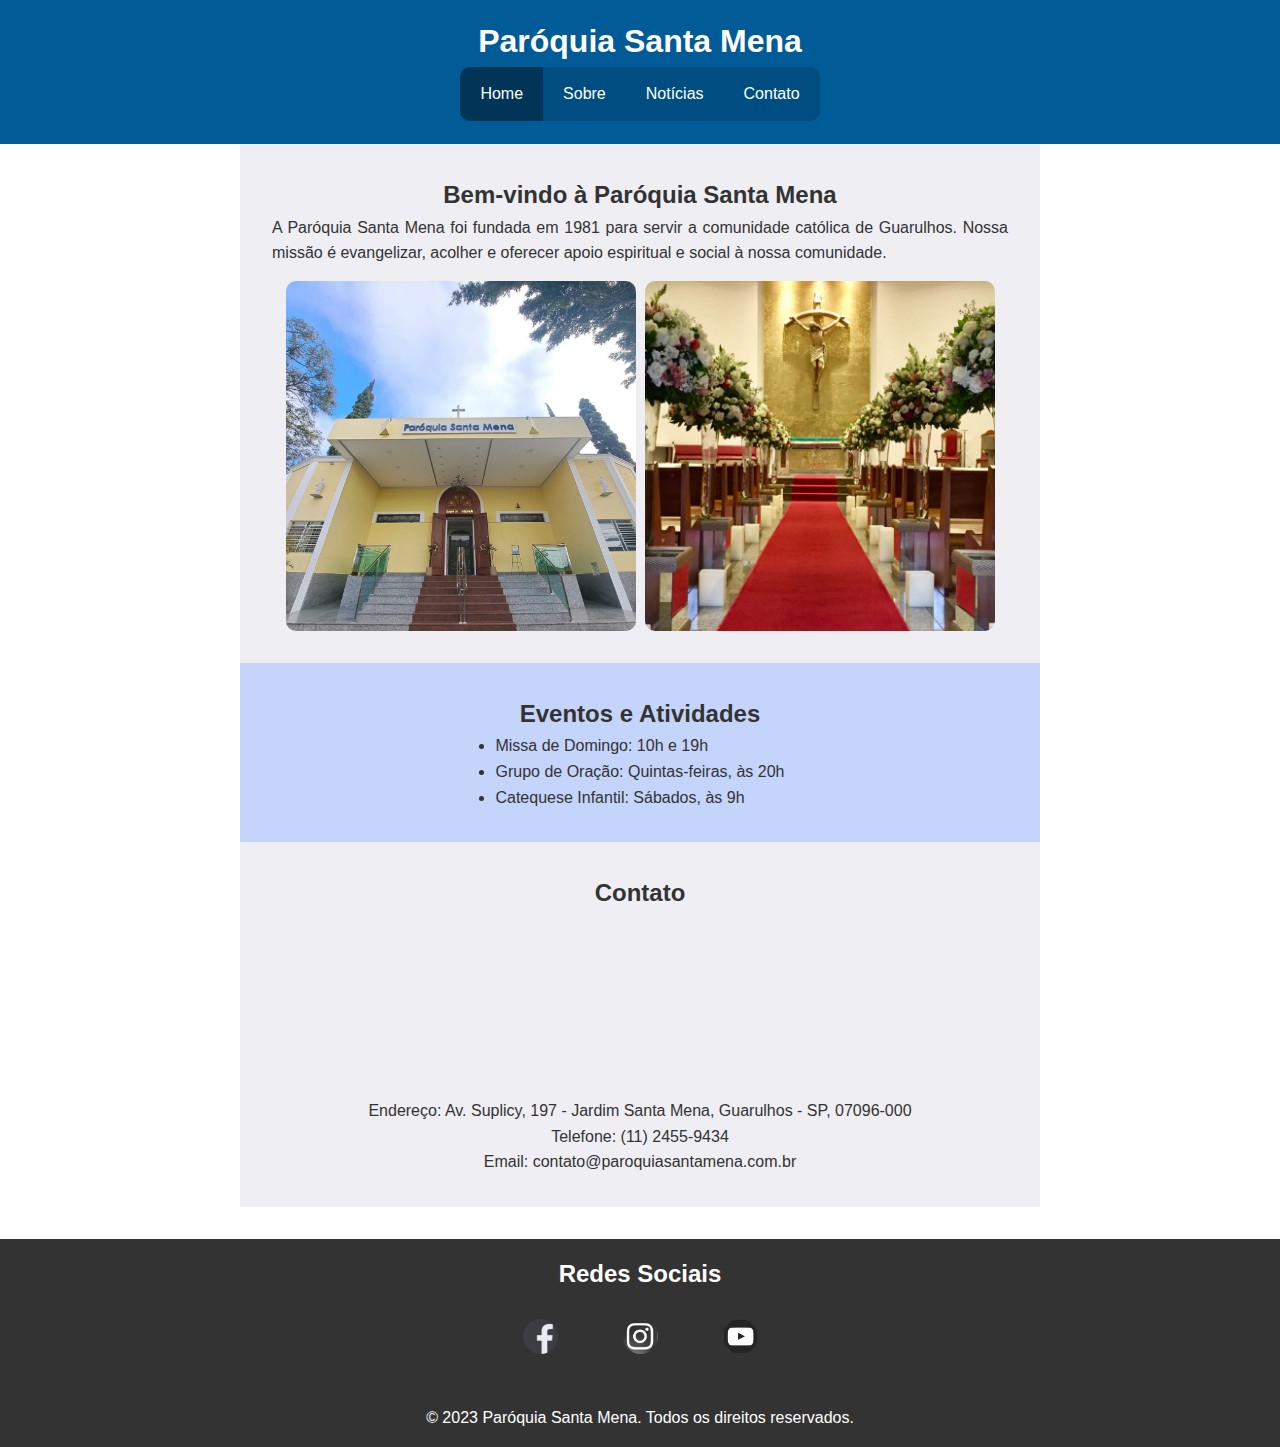
==== Projeto-SantaMena/index.html @ f87f3e2e "projeto atualizado" ====
<!DOCTYPE html>
<html lang="pt-BR">
<head>
    <meta charset="UTF-8">
    <meta name="viewport" content="width=device-width, initial-scale=1.0">
    <!--Favicon-->
    <link rel="shortcut icon" href="imagens/logos/logo-minimalista.jpeg" type="image/x-icon">
    <!--Versão Mobile-->
    <link rel="stylesheet" href="styles.css">
    <!--Versão de Outros monitores-->
    <link rel="stylesheet" href="style2.css">
    <title>Paróquia Santa Mena - Guarulhos</title>
</head>
<body>

    <!-- Cabeçalho e Navegação -->
    <header>
        <h1>Paróquia Santa Mena</h1>
        <!--Menu fixo-->
        <div id="nav-menufix">
            <a href="#" class="active" target="_self" >Home</a>
            <a href="sobre.html" target="_self" >Sobre</a>
            <a href="Notícias.html" target="_self">Notícias</a>
            <a href="#contato" target="_self">Contato</a>
        </div>
        
        <!-- Ícone do Menu Hamburguer -->
        <div class="menu-icon" onclick="toggleMenu()">&#9776;</div>
    </header>
    
    <!-- Menu Interativo -->
    <nav class="nav-menu">
        <!-- Botão de Fechar -->
        <div class="close-menu" onclick="toggleMenu()">×</div>
        <ul>
            <li><a href="sobre.html" target="_self" onclick="toggleMenu()">Sobre</a></li>
            <li><a href="Notícias.html" target="_self" onclick="toggleMenu()">Notícias</a></li>
            <li><a href="#contato" onclick="toggleMenu()">Contato</a></li>
        </ul>
    </nav>

    <!-- Seção de Introdução -->
    <section id="sobre">
        <h2>Bem-vindo à Paróquia Santa Mena</h2>
        <p>A Paróquia Santa Mena foi fundada em 1981 para servir a comunidade católica de Guarulhos. Nossa missão é evangelizar, acolher e oferecer apoio espiritual e social à nossa comunidade.</p>
        <div id="img">
            <div class="sobre-img1"></div>
            <div class="sobre-img2"></div>
        </div>
    </section>

    <!-- Seção de Eventos -->
    <section id="eventos">
        <h2>Eventos e Atividades</h2>
        <ul>
            <li>Missa de Domingo: 10h e 19h</li>
            <li>Grupo de Oração: Quintas-feiras, às 20h</li>
            <li>Catequese Infantil: Sábados, às 9h</li>
        </ul>
    </section>

    <!-- Seção de Contato -->
    <section id="contato">
        <h2>Contato</h2>
        <iframe src="https://www.google.com/maps/embed?pb=!1m18!1m12!1m3!1d769.4774090948254!2d-46.54169768321713!3d-23.45064980503465!2m3!1f0!2f0!3f0!3m2!1i1024!2i768!4f13.1!3m3!1m2!1s0x94cef510ea6d0323%3A0x1783f887a93ad68a!2sPar%C3%B3quia%20Santa%20Mena!5e0!3m2!1spt-BR!2sbr!4v1731605083868!5m2!1spt-BR!2sbr" width="600" height="450" style="border:0;" allowfullscreen="" loading="lazy" referrerpolicy="no-referrer-when-downgrade"></iframe>
        <br>
        <p>Endereço: Av. Suplicy, 197 - Jardim Santa Mena, Guarulhos - SP, 07096-000</p>
        <p>Telefone: (11) 2455-9434</p>
        <p>Email: contato@paroquiasantamena.com.br</p>
    </section>

    <!-- Rodapé -->
    <footer>

        <h1 class="txtfooter" style="font-size: 1.5em;">Redes Sociais</h1>
        <br>
        <div class="img-footer">
            <div id="img-footer">
                <a href="https://www.facebook.com/paroquiasantamena" target="_blank"><div class="img-face"></div></a>

                <a href="https://www.instagram.com/paroquiasantamena/#" target="_blank"><div class="img-inst"></div></a>

                <a href="https://www.youtube.com/user/paroquiasmena" target="_blank"><div class="img-ytb"></div></a>
            </div>
        </div>
        </div>

        <br><br>

        <p>&copy; 2023 Paróquia Santa Mena. Todos os direitos reservados.</p>
    </footer>

    <script src="script.js"></script>
</body>
</html>
---- Projeto-SantaMena/styles.css ----
/*MOBILE*/
/* Estilos gerais */
* {
    margin: 0;
    padding: 0;
    box-sizing: border-box;
}

body {
    font-family: Arial, sans-serif;
    line-height: 1.6;
    color: #333;
}

/* Cabeçalho */
header {
    background-color: #005b96;
    color: white;
    padding: 1em;
    text-align: center;
    position: relative;
}

#nav-menufix{
    display: none;
}

/* Ícone do menu hamburguer */
.menu-icon {
    background-color: #004d81;
    border-radius: 5px;
    font-size: 24px;
    cursor: pointer;
    display: none;
    position: static;
    top: 1.2em;
    right: 1em;
}

/* Menu interativo */
.nav-menu {
    display: flex;
    justify-content: center;
    gap: 1em;
    position: fixed;
    top: 0;
    left: 0;
    width: 100%;
    height: 100%;
    background-color: #005b96f2;
    padding-top: 4em;
    transform: translateY(-100%);
    transition: transform 0.3s ease;
    flex-direction: column;
    align-items: center;
}

/* Botão de fechar o menu */
.close-menu {
    font-size: 30px;
    color: white;
    position: absolute;
    top: 1em;
    right: 1em;
    cursor: pointer;
}

.nav-menu ul {
    list-style: none;
    display: flex;
    flex-direction: column;
    gap: 1.5em;
}

nav a {
    color: white;
    text-decoration: none;
    font-weight: bold;
    font-size: 1.2em;
}

nav a:hover {
    text-decoration: underline;
}

/* Tornar o menu visível quando a classe "open" é adicionada */
.nav-menu.open {
    transform: translateY(0);
}

/* Menu hamburguer para telas menores */
    .menu-icon {
        display: block;
    }

/* Seções */
section {
    display: flex;
    flex-flow: column nowrap;
    align-items: center;
    justify-content: center;
    padding: 2em;
    max-width: 800px;
    margin: auto;
}

#img{
    display: flex;
    flex-flow: row wrap;
    justify-content: center;
}

.sobre-img1{
    background: #004d81 url(imagens/frente/igreja-de-frente.jpg) center no-repeat;
    background-size: cover;
    width: 260px;
    height: 260px;
    border-radius: 10px 10px 0px 0;
}
.sobre-img2{
    background: #004d81 url(imagens/frente/part-dentro-igreja.jpg) center no-repeat;
    background-size: cover;
    width: 260px;
    height: 260px;
    border-radius: 0px 0px 10px 10px;
}

#sobre {
    background-color: #eeeef3;
}
#sobre > p {
    text-align: justify;
    margin-bottom: 15px;
}

#eventos {
    background-color: #c4d4fa;
}

#contato {
    background-color: #eeeef3;
    text-align: center;
}

/* Rodapé */
footer {
    background-color: #333;
    color: white;
    text-align: center;
    padding: 1em;
    margin-top: 2em;
}

iframe{
    width: 80%;
    height: 160px;
}

.img-footer{
    display: flex;
    width: 100%;
    justify-content: center;
}
#img-footer{
    display: flex;
    justify-content: center;
    width: 300px;
    justify-content: space-around;
}

.img-face{
    background-image: url(imagens/logos/facebook-logo-dark.png);
    background-size: 63px;
    background-repeat: no-repeat;
    background-position: center;
    background-color: #fff;

    height: 35px;
    width: 35px;
    border-radius: 100%;
    
}
.img-inst{
    background-image: url(imagens/logos/instagram-logo-dark.png);
    background-size: 40px;
    background-repeat: no-repeat;
    background-position: center;
    background-color: #fff;


    height: 35px;
    width: 35px;
    border-radius: 100%;

}
.img-ytb{
    background-image: url(imagens/logos/youtube-logo-dark.png);
    background-size: 36px;
    background-repeat: no-repeat;
    background-position: center;
    background-attachment: scroll;
    background-color: #fff;

    height: 35px;
    width: 35px;
    border-radius: 100%;
}

/*Página sobre*/

#sec-sobre{
    background-color: #eeeef3;
}

#members{
    display: flex;
    flex-flow: row nowrap;
    justify-content: space-around;
    width: 100%;
}
.members{
    display: flex;
    flex-wrap: wrap;
    justify-content: space-around;
}

.img-mem1, .img-mem2, .img-mem3{
    display: flex;
    flex-flow: column nowrap;
    align-items: center;
}
.img-mem1, .img-mem2, .img-mem3 > p{
    font-size: .8em;
}

.img-mem1 > img{
    
    background-position: center;
    background-size: cover ;
    height: 130px;
    width: 130px;
    margin: 0px 3px 0px 0px;
}
.img-mem2 > img{

    background-position: center;
    background-size: cover ;
    height: 130px;
    width: 130px;
    margin: 0px;
}
.img-mem3 > img{

    background-position: center;
    background-size: cover ;
    height: 130px;
    width: 130px;
    margin: 0px 0px 0px 4px;
}
---- Projeto-SantaMena/style2.css ----
@charset "UTF-8";

@media only screen and (min-width:768px){  
    /*Menu interativo*/
    .menu-icon{
        display: none;
    }
    .nav-menu{
        display: none;
    }

    /* Estilo do menu de navegação */
    #nav-menufix{
        display: inline-block;
        background-color: #004d81;
        overflow: hidden;

        border-radius: 10px;
    }

    #nav-menufix a {
        float: left;
        display: block;
        color: white;
        text-align: center;
        padding: 14px 20px;
        text-decoration: none;
    }

      /* Efeito hover */
    #nav-menufix a:hover {
        background-color: #0069ae;
    }

      /* Estilo para o link ativo */
    #nav-menufix a.active {
        background-color: #003558;
    }

    /*Imagens*/

    .sobre-img1{
        border-radius: 10px;
        margin: 0px 4.5px 0px 0px;   

        width: 350px;
        height: 350px;
    }
    .sobre-img2{
        border-radius: 10px;
        margin: 0px 0px 0px 4.5px;

        width: 350px;
        height: 350px;
    }

    /*Página Sobre*/

    #sec-sobre{
        box-shadow: 2px 2px 7px rgba(0, 0, 0, 0.345);
        border-radius: 3px;
    }

    #members{
        display: flex;
        flex-flow: row nowrap;
        justify-content: space-around;
        width: 100%;
    }

    .members{
        width: 100%;
    }


    .img-mem1, .img-mem2, .img-mem3{
        display: flex;
        flex-flow: column nowrap;
        align-items: center;
    }
    .img-mem1, .img-mem2, .img-mem3 > p{
        font-size: 1em;
    }

    .img-mem1 > img{
        width: 200px;
        height: 200px;
    }
    .img-mem2 > img{
        width: 200px;
        height: 200px;
    }
    .img-mem3 > img{
        width: 200px;
        height: 200px;
    }
}
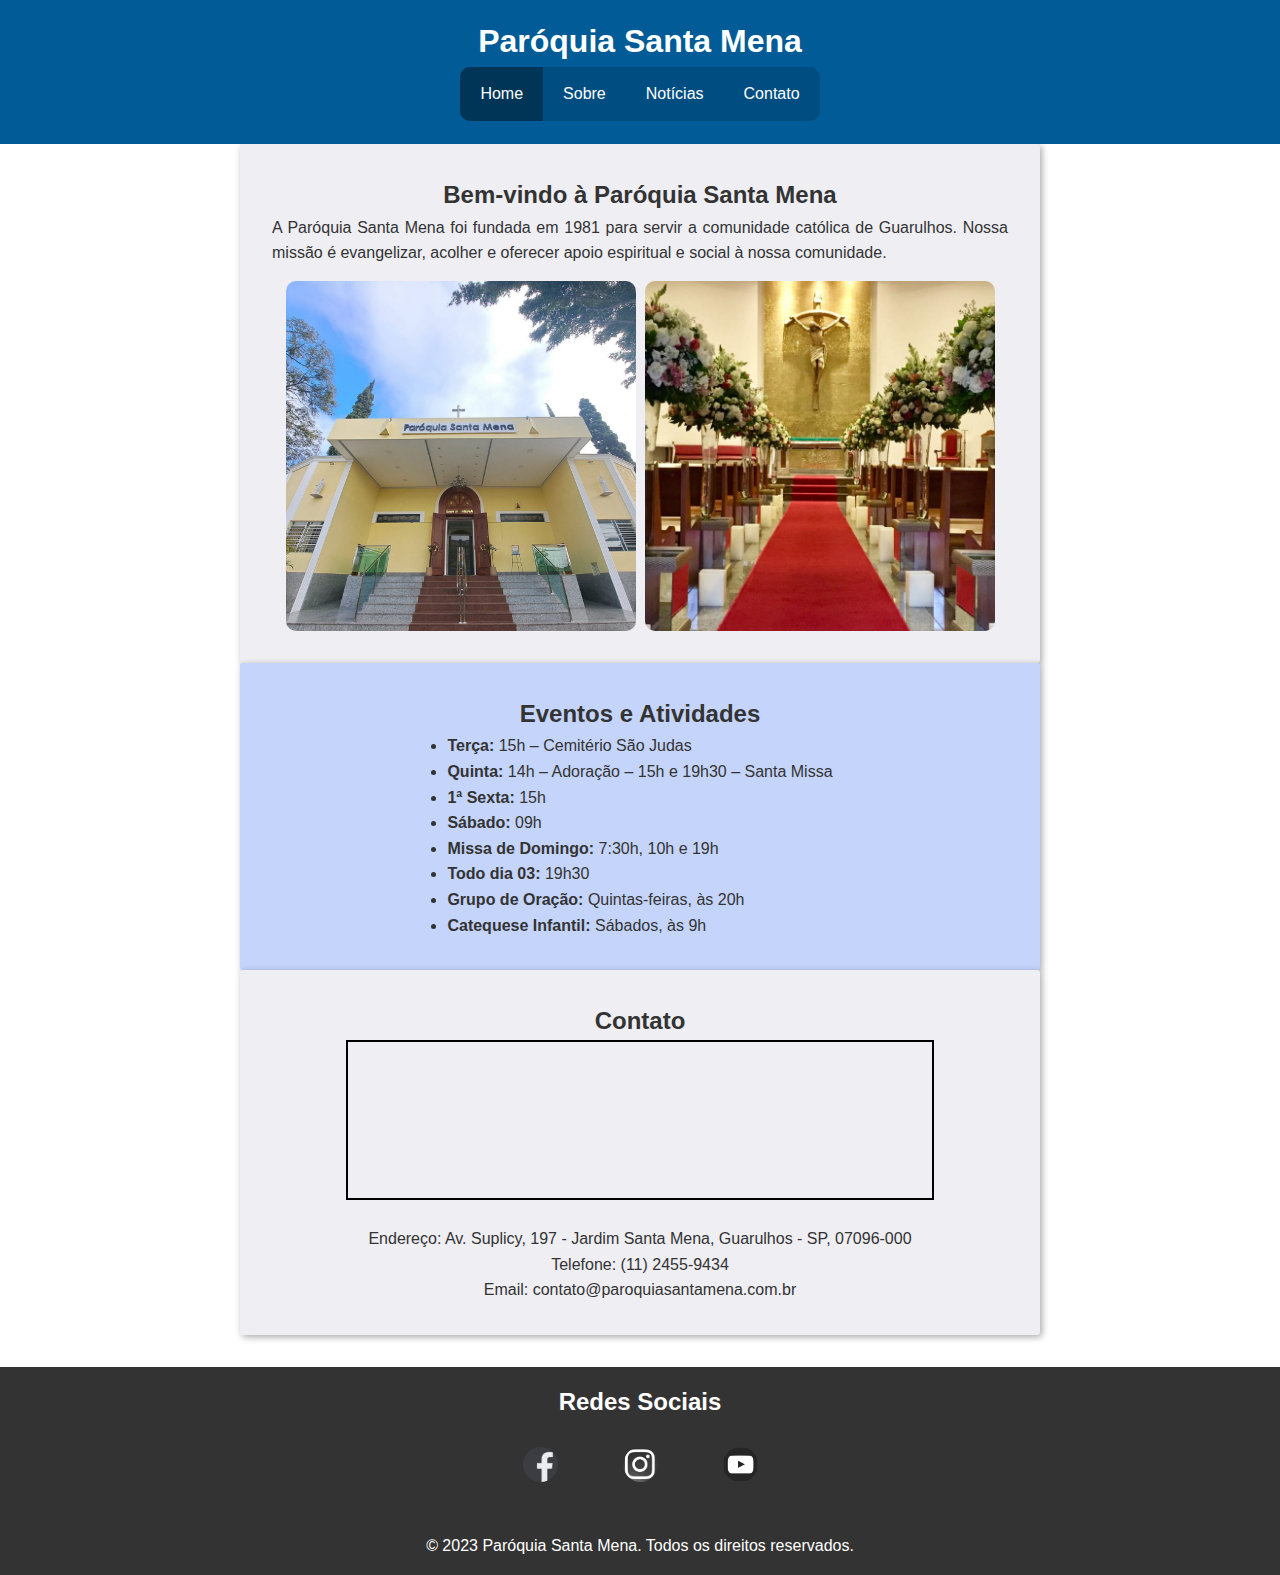
==== commit 9a4654b2: "projeto finalizado" ====
--- a/Projeto-SantaMena/index.html
+++ b/Projeto-SantaMena/index.html
@@ -4,11 +4,14 @@
     <meta charset="UTF-8">
     <meta name="viewport" content="width=device-width, initial-scale=1.0">
     <!--Favicon-->
-    <link rel="shortcut icon" href="imagens/logos/logo-minimalista.jpeg" type="image/x-icon">
+    <link rel="shortcut icon" href="imagens/logos/logo-igreja.jpg" type="image/x-icon">
+
     <!--Versão Mobile-->
     <link rel="stylesheet" href="styles.css">
+
     <!--Versão de Outros monitores-->
     <link rel="stylesheet" href="style2.css">
+
     <title>Paróquia Santa Mena - Guarulhos</title>
 </head>
 <body>
@@ -53,16 +56,21 @@
     <section id="eventos">
         <h2>Eventos e Atividades</h2>
         <ul>
-            <li>Missa de Domingo: 10h e 19h</li>
-            <li>Grupo de Oração: Quintas-feiras, às 20h</li>
-            <li>Catequese Infantil: Sábados, às 9h</li>
+            <li><strong>Terça:</strong> 15h – Cemitério São Judas</li>
+            <li><strong>Quinta:</strong> 14h – Adoração – 15h e 19h30 – Santa Missa</li>
+            <li><strong>1ª Sexta:</strong> 15h</li>
+            <li><strong>Sábado:</strong> 09h</li>
+            <li><strong>Missa de Domingo:</strong> 7:30h, 10h e 19h</li>
+            <li><strong>Todo dia 03:</strong> 19h30</li>
+            <li><strong>Grupo de Oração:</strong> Quintas-feiras, às 20h</li>
+            <li><strong>Catequese Infantil:</strong> Sábados, às 9h</li>
         </ul>
     </section>
 
     <!-- Seção de Contato -->
     <section id="contato">
         <h2>Contato</h2>
-        <iframe src="https://www.google.com/maps/embed?pb=!1m18!1m12!1m3!1d769.4774090948254!2d-46.54169768321713!3d-23.45064980503465!2m3!1f0!2f0!3f0!3m2!1i1024!2i768!4f13.1!3m3!1m2!1s0x94cef510ea6d0323%3A0x1783f887a93ad68a!2sPar%C3%B3quia%20Santa%20Mena!5e0!3m2!1spt-BR!2sbr!4v1731605083868!5m2!1spt-BR!2sbr" width="600" height="450" style="border:0;" allowfullscreen="" loading="lazy" referrerpolicy="no-referrer-when-downgrade"></iframe>
+        <div class="iframe"><iframe src="https://www.google.com/maps/embed?pb=!1m18!1m12!1m3!1d769.4774090948254!2d-46.54169768321713!3d-23.45064980503465!2m3!1f0!2f0!3f0!3m2!1i1024!2i768!4f13.1!3m3!1m2!1s0x94cef510ea6d0323%3A0x1783f887a93ad68a!2sPar%C3%B3quia%20Santa%20Mena!5e0!3m2!1spt-BR!2sbr!4v1731605083868!5m2!1spt-BR!2sbr" width="600" height="450" style="border:0;" allowfullscreen="" loading="lazy" referrerpolicy="no-referrer-when-downgrade"></iframe></div>
         <br>
         <p>Endereço: Av. Suplicy, 197 - Jardim Santa Mena, Guarulhos - SP, 07096-000</p>
         <p>Telefone: (11) 2455-9434</p>
--- a/Projeto-SantaMena/styles.css
+++ b/Projeto-SantaMena/styles.css
@@ -151,9 +151,17 @@
     margin-top: 2em;
 }
 
-iframe{
+.iframe{
     width: 80%;
     height: 160px;
+    border: 2px solid black;
+    padding: 3px;
+}
+
+iframe{
+    width: 100%;
+    height: 100%;
+
 }
 
 .img-footer{
@@ -182,7 +190,7 @@
 }
 .img-inst{
     background-image: url(imagens/logos/instagram-logo-dark.png);
-    background-size: 40px;
+    background-size: 45px;
     background-repeat: no-repeat;
     background-position: center;
     background-color: #fff;
@@ -205,55 +213,3 @@
     width: 35px;
     border-radius: 100%;
 }
-
-/*Página sobre*/
-
-#sec-sobre{
-    background-color: #eeeef3;
-}
-
-#members{
-    display: flex;
-    flex-flow: row nowrap;
-    justify-content: space-around;
-    width: 100%;
-}
-.members{
-    display: flex;
-    flex-wrap: wrap;
-    justify-content: space-around;
-}
-
-.img-mem1, .img-mem2, .img-mem3{
-    display: flex;
-    flex-flow: column nowrap;
-    align-items: center;
-}
-.img-mem1, .img-mem2, .img-mem3 > p{
-    font-size: .8em;
-}
-
-.img-mem1 > img{
-    
-    background-position: center;
-    background-size: cover ;
-    height: 130px;
-    width: 130px;
-    margin: 0px 3px 0px 0px;
-}
-.img-mem2 > img{
-
-    background-position: center;
-    background-size: cover ;
-    height: 130px;
-    width: 130px;
-    margin: 0px;
-}
-.img-mem3 > img{
-
-    background-position: center;
-    background-size: cover ;
-    height: 130px;
-    width: 130px;
-    margin: 0px 0px 0px 4px;
-}
--- a/Projeto-SantaMena/style2.css
+++ b/Projeto-SantaMena/style2.css
@@ -56,9 +56,10 @@
 
     /*Página Sobre*/
 
-    #sec-sobre{
+    section{
         box-shadow: 2px 2px 7px rgba(0, 0, 0, 0.345);
         border-radius: 3px;
+        background-color: #eeeef3;
     }
 
     #members{
@@ -94,4 +95,23 @@
         width: 200px;
         height: 200px;
     }
+    
+    /*Página notícias*/
+    .horizontal-gallery {
+    padding: 0px;
+}
+
+.gallery-wrapper{
+    max-width: 520px; 
+}
+
+.photo-item {
+    height: 400px;
+}
+
+.photo-item img {
+    max-width: 100%;
+    max-height: 100%;
+    object-fit: cover;
+}
 }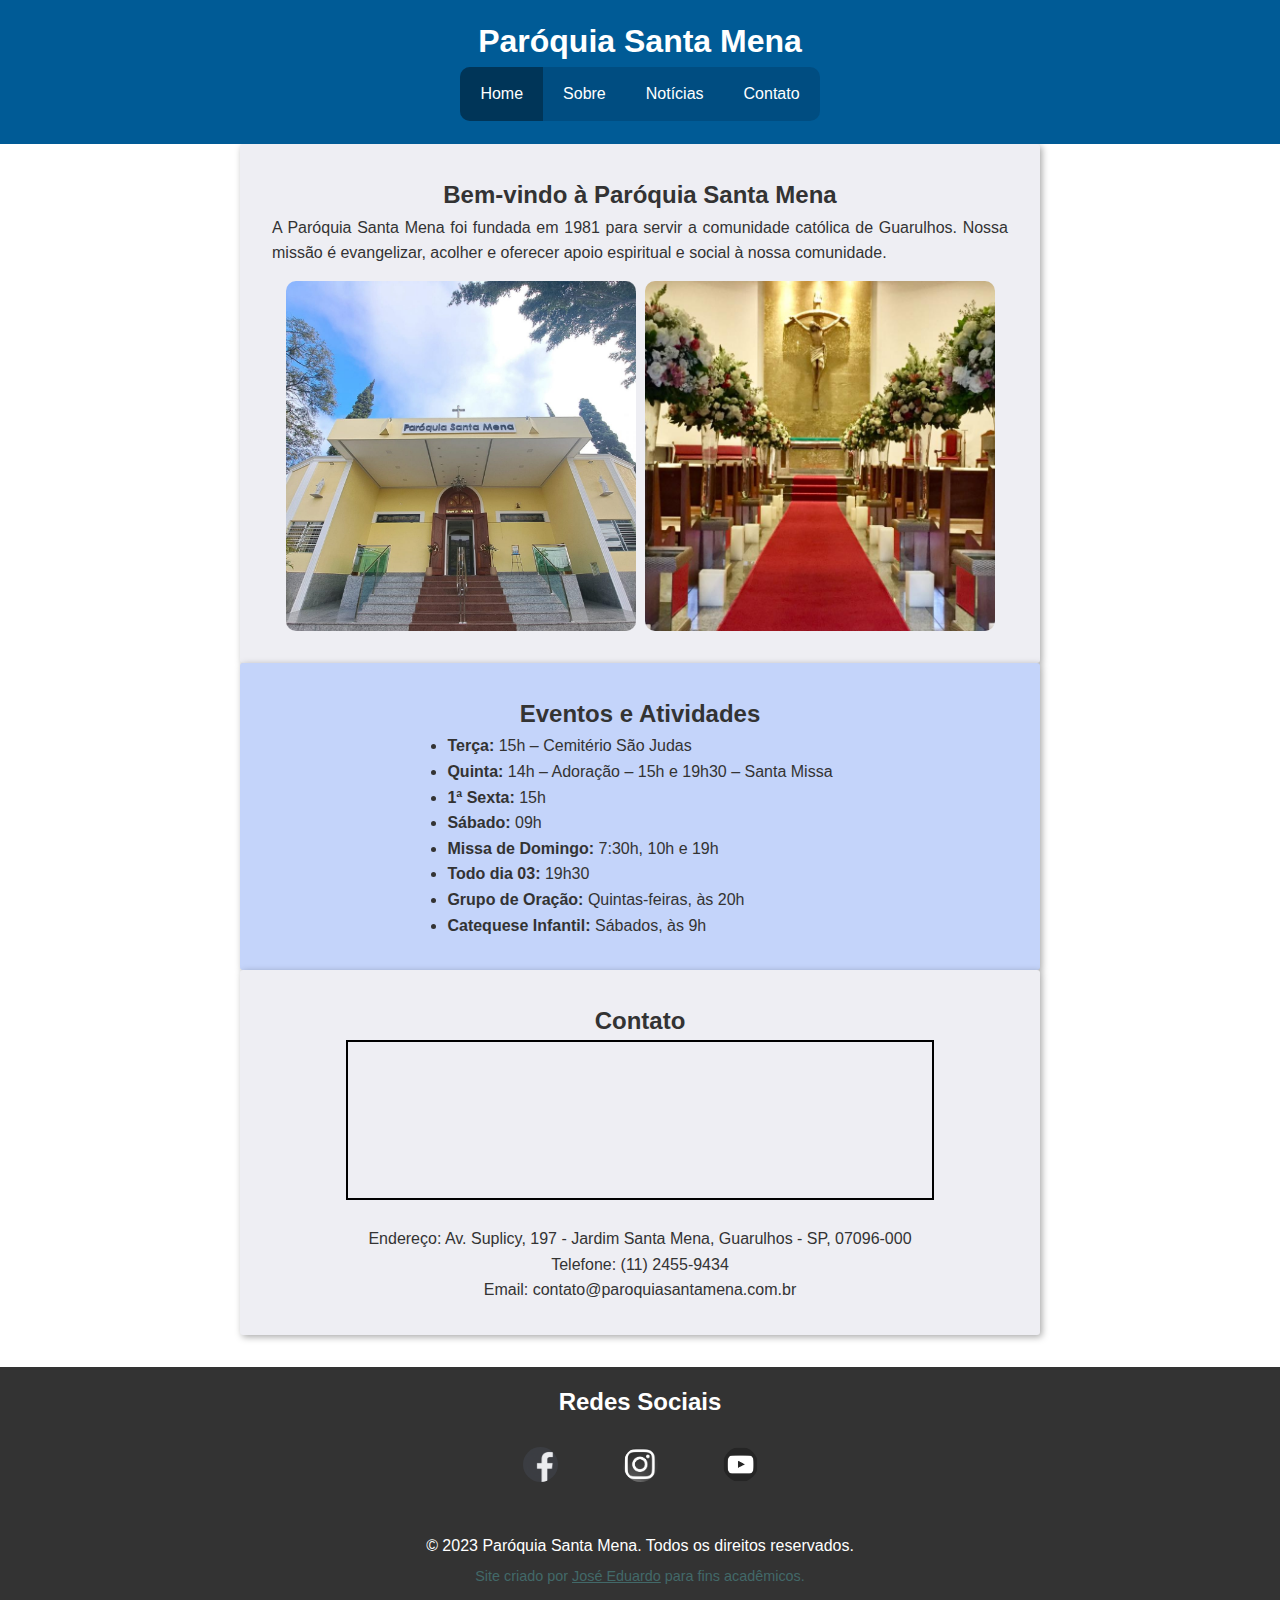
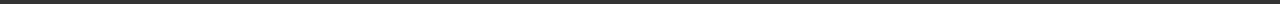
==== commit b126a549: "projeto finalizado" ====
--- a/Projeto-SantaMena/index.html
+++ b/Projeto-SantaMena/index.html
@@ -96,6 +96,7 @@
         <br><br>
 
         <p>&copy; 2023 Paróquia Santa Mena. Todos os direitos reservados.</p>
+        <sub class="aviso">Site criado por <a href="https://www.instagram.com/sojekkj/" target="_blank">José Eduardo</a> para fins acadêmicos.</sub>
     </footer>
 
     <script src="script.js"></script>
--- a/Projeto-SantaMena/styles.css
+++ b/Projeto-SantaMena/styles.css
@@ -213,3 +213,12 @@
     width: 35px;
     border-radius: 100%;
 }
+
+.aviso{
+    font-size: .6em;
+    color: rgb(66, 105, 105);
+
+}
+.aviso > a{
+    color: rgb(66, 105, 105);
+}
--- a/Projeto-SantaMena/style2.css
+++ b/Projeto-SantaMena/style2.css
@@ -114,4 +114,8 @@
     max-height: 100%;
     object-fit: cover;
 }
+
+.aviso{
+    font-size: .9em;
+}
 }